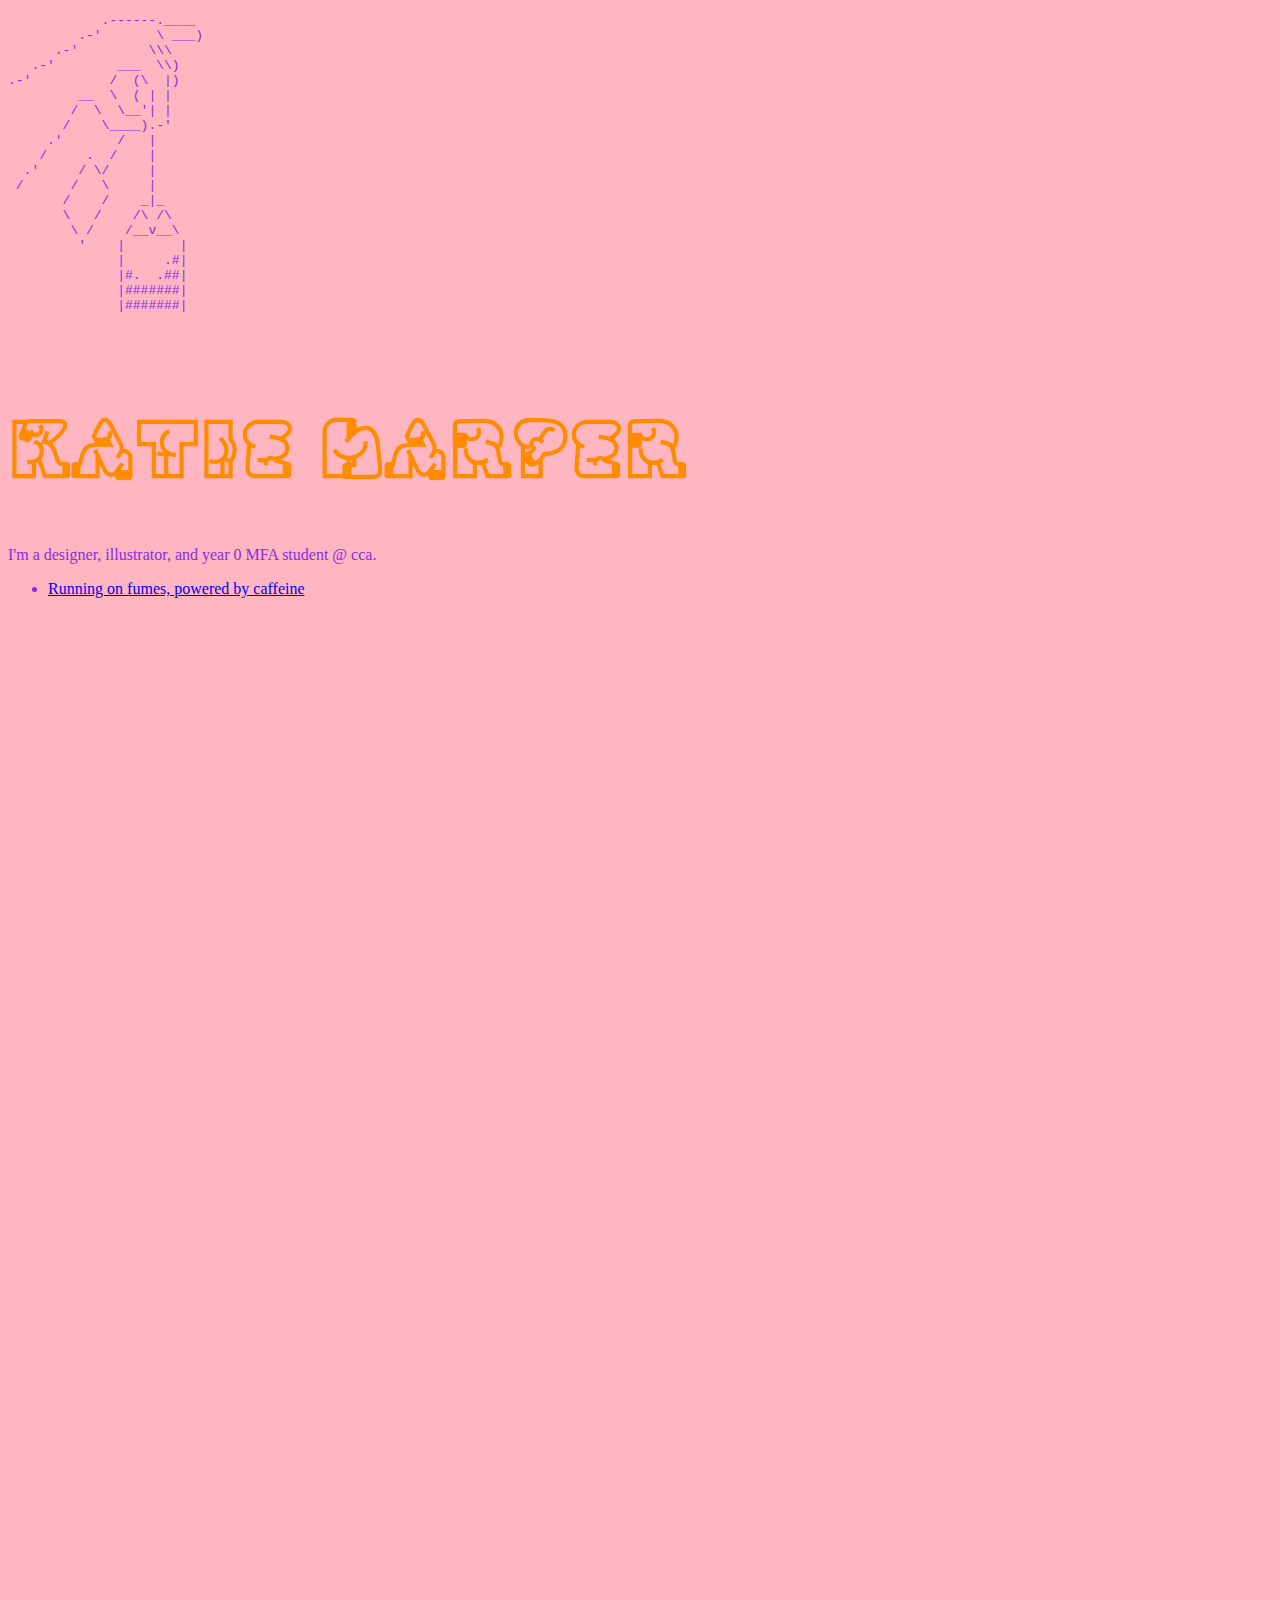
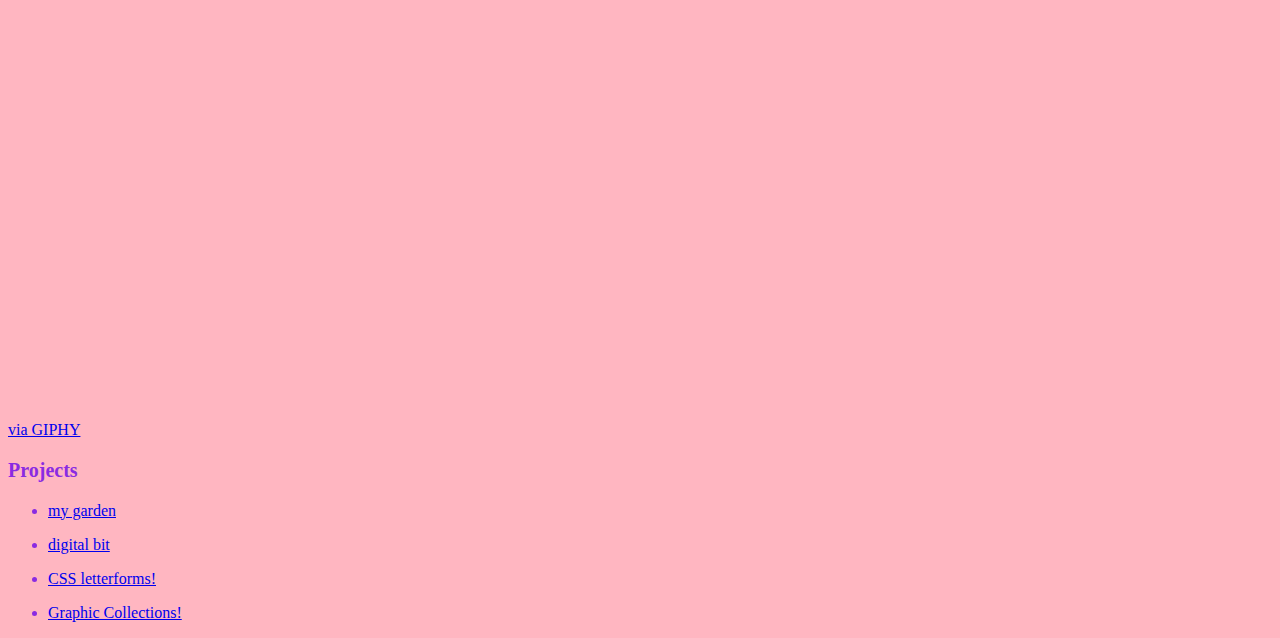
==== index.html @ fd227402 "added gif" ====
<!DOCTYPE html>
<html>

<head>
  <title>katie's interactive site</title>
  <meta charset="utf-8" />

<link rel="stylesheet" type="text/css" href="CSS/style.css">

</head>

<body>

  <!-- this is where my code is-->
  <div id="container">
    
    <pre>
            .------.____
         .-'       \ ___)
      .-'         \\\
   .-'        ___  \\)
.-'          /  (\  |)
         __  \  ( | |
        /  \  \__'| |
       /    \____).-'
     .'       /   |
    /     .  /    |
  .'     / \/     |
 /      /   \     |
       /    /    _|_
       \   /    /\ /\
        \ /    /__v__\
         '    |       |
              |     .#|
              |#.  .##|
              |#######|
              |#######|

    </pre>

    <!-- about me-->
    <h1>katie harper</h1> 
    <p class="desc">I'm a designer, illustrator, and year 0 MFA student @ cca.</p>
    
    <!-- my work -->
    <div id="exercises">
      <ul>
        <li><a href="#">Running on fumes, powered by caffeine</a></li>
      </ul>

    <div style="width:100%;height:0;padding-bottom:110%;position:relative;"><iframe src="https://giphy.com/embed/3oriO04qxVReM5rJEA" width="100%" height="100%" style="position:absolute" frameBorder="0" class="giphy-embed" allowFullScreen></iframe></div><p><a href="https://giphy.com/gifs/coffee-snow-white-3oriO04qxVReM5rJEA">via GIPHY</a></p>
    
    </div>
    
    <div id="projects">
      <h3>Projects</h3>
    
      <ul>
        <li><a href="garden.html">my garden</a></li>
      </ul>

      <ul>
        <li><a link rel="stylesheet" type="text/css" href="Pen/index.html">digital bit</a></li></ul> 

      <ul>
        <li><a link rel="stylesheet" type="text/css" href="letterform/letterform.html">CSS letterforms!</a></li> </ul>

      <ul>
        <li><a link rel="stylesheet" type="text/css" href="error_codes/error_codes.html">Graphic Collections!</a></li> </ul>

    </div>
  </div>
</body>
</html>
---- CSS/style.css ----
@font-face {
  font-family: "Typefesse";
  src: url("../fonts/Typefesse_Claire-Obscure.woff") format("woff"),
       url("../fonts/Typefesse_Claire-Obscure.woff2") format("woff2"),
       url("../fonts/Typefesse_Claire-Obscure.eot") format("eot");

}

body {
  background-color: lightpink;
  font-family: "Andale Mono";
  color: blueviolet;
}
p.thick {
  font-weight: bold;
}

h1 {
  font-size: 80px;
  font-family: "Typefesse", futura;
  font-weight: bold;
  font-kerning: 100px;
  color: darkorange; 
}

h2{
	font-size: 10px
}
h3{
	font-size: 20px
}
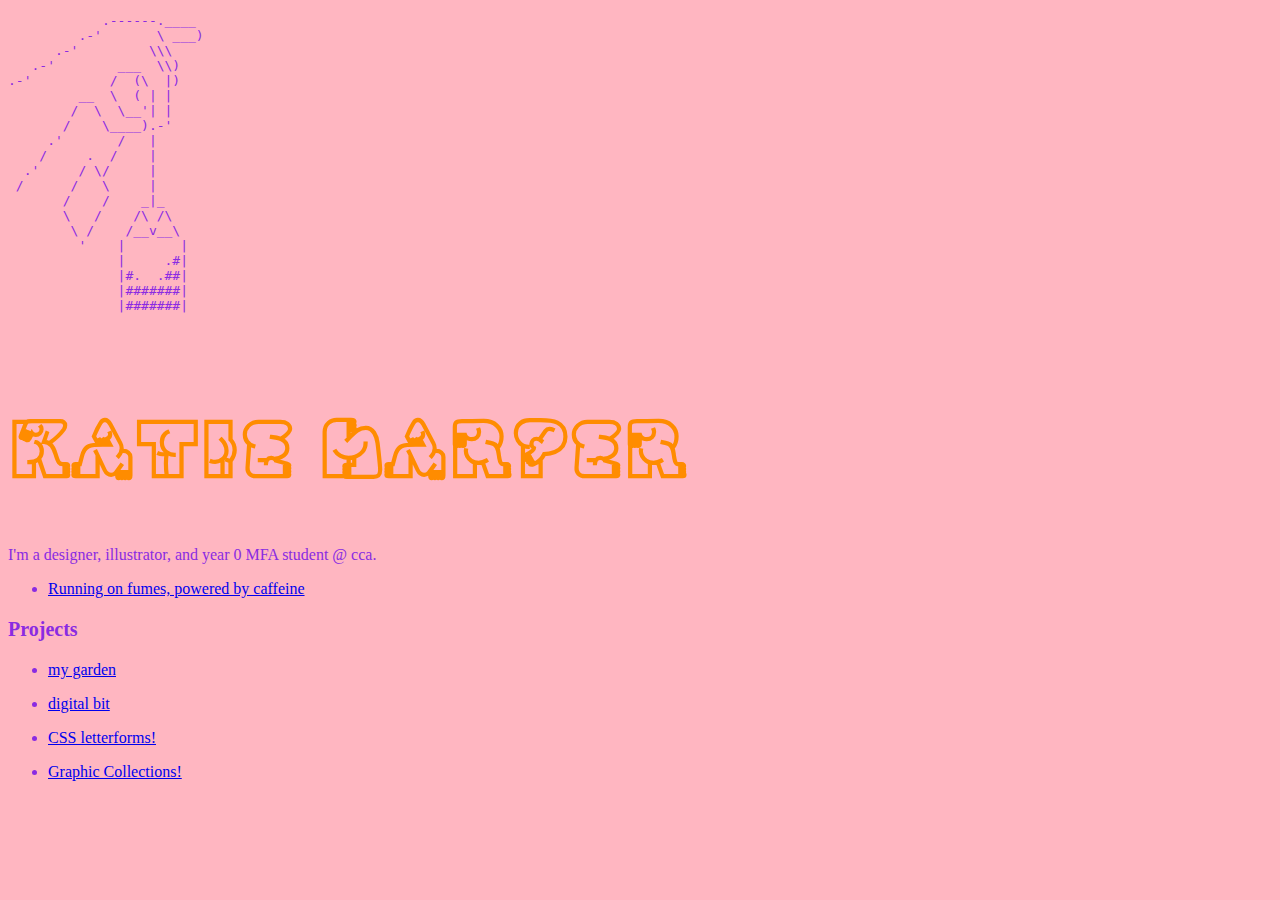
==== commit 057e86ee: "Update index.html" ====
--- a/index.html
+++ b/index.html
@@ -48,10 +48,6 @@
       <ul>
         <li><a href="#">Running on fumes, powered by caffeine</a></li>
       </ul>
-
-    <div style="width:100%;height:0;padding-bottom:110%;position:relative;"><iframe src="https://giphy.com/embed/3oriO04qxVReM5rJEA" width="100%" height="100%" style="position:absolute" frameBorder="0" class="giphy-embed" allowFullScreen></iframe></div><p><a href="https://giphy.com/gifs/coffee-snow-white-3oriO04qxVReM5rJEA">via GIPHY</a></p>
-    
-    </div>
     
     <div id="projects">
       <h3>Projects</h3>
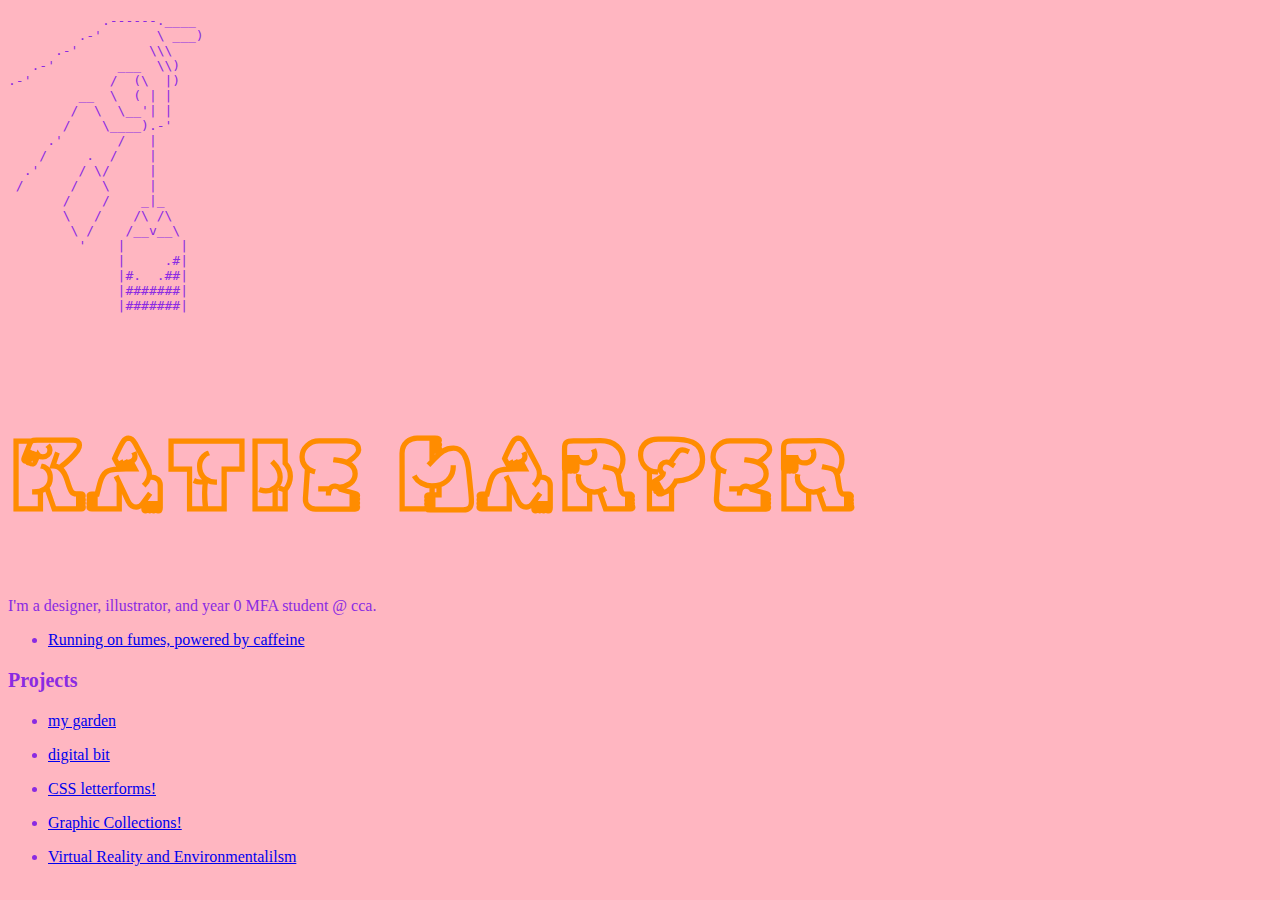
==== commit 29b6a7bc: "link test" ====
--- a/index.html
+++ b/index.html
@@ -60,10 +60,13 @@
         <li><a link rel="stylesheet" type="text/css" href="Pen/index.html">digital bit</a></li></ul> 
 
       <ul>
-        <li><a link rel="stylesheet" type="text/css" href="letterform/letterform.html">CSS letterforms!</a></li> </ul>
+        <li><a link rel="stylesheet" type="text/css" href="letterform/letterform.html">CSS letterforms!</a></li></ul>
 
       <ul>
-        <li><a link rel="stylesheet" type="text/css" href="error_codes/error_codes.html">Graphic Collections!</a></li> </ul>
+        <li><a link rel="stylesheet" type="text/css" href="error_codes/error_codes.html">Graphic Collections!</a></li></ul>
+
+      <ul>
+        <li><a link rel="stylesheet" type="text/css" href="forest/vr_forest.html">Virtual Reality and Environmentalilsm</a></li></ul>
 
     </div>
   </div>
--- a/CSS/style.css
+++ b/CSS/style.css
@@ -17,7 +17,7 @@
 }
 
 h1 {
-  font-size: 80px;
+  font-size: 100px;
   font-family: "Typefesse", futura;
   font-weight: bold;
   font-kerning: 100px;
@@ -30,3 +30,25 @@
 h3{
 	font-size: 20px
 }
+
+body.darkmode {
+  background: black;
+  color: white;
+  /*  redefine a CSS variable */
+  --accent-color: rgb(0,255,0);
+  animation: wheel 1s ease-in-out infinite; 
+}
+
+body.darkmode button{
+  color: white;
+  font-family: times;
+}
+
+@keyframes wheel {
+  0% {
+    transform: rotateY(0deg);
+  }
+  100% {
+    transform: rotateY(360deg);
+  }
+}
